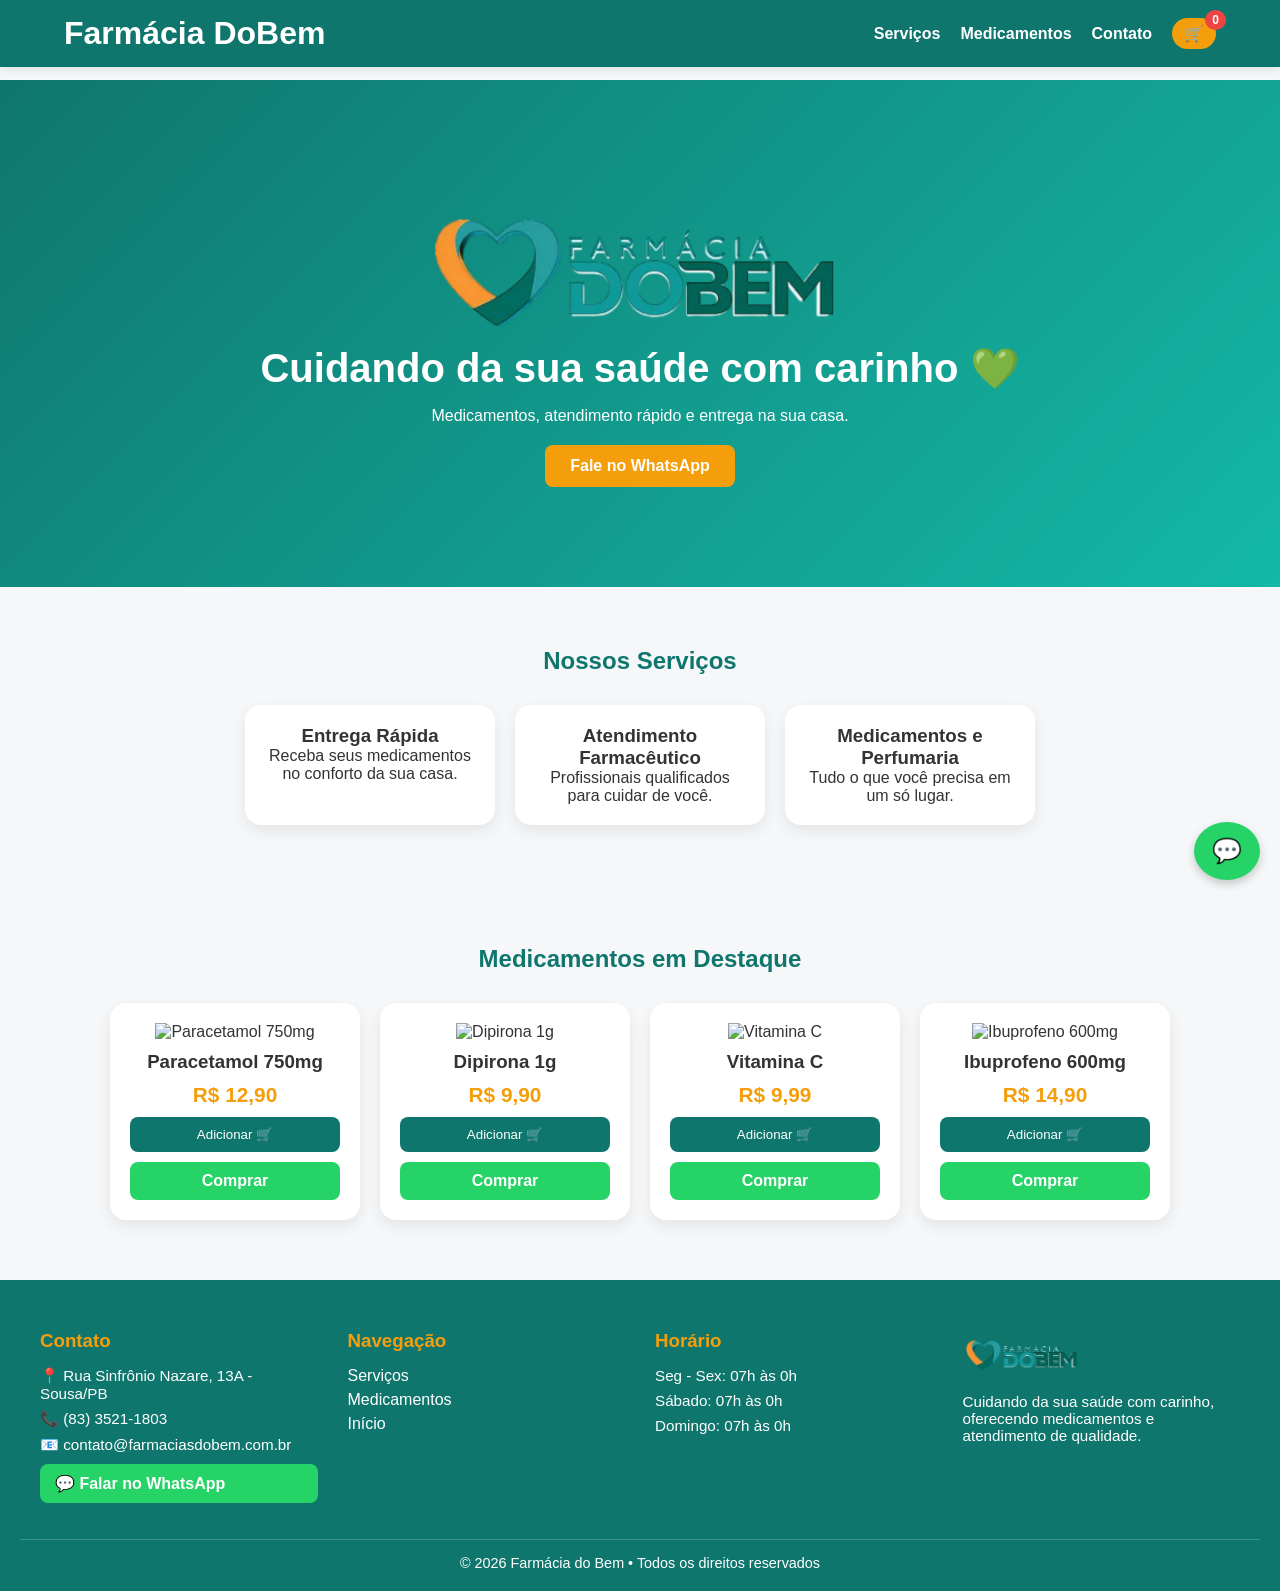
==== index.html @ 698d2556 "Fix HTML structure and update contact link" ====
<!DOCTYPE html>
<html lang="pt-br">

<head>
    <meta charset="UTF-8">
    <meta name="viewport" content="width=device-width, initial-scale=1.0">
    <title>Farmácia DoBem</title>

    <!-- CSS correto -->
    <link rel="stylesheet" href="style.css">
</head>

<body>

    <!-- HEADER -->
    <header>
        <div class="container">

            <h1>Farmácia DoBem</h1>
            <nav>
                <a href="#servicos">Serviços</a>
                <a href="#medicamentos">Medicamentos</a>
                <a href="#contato">Contato</a>

                <div class="cart" onclick="abrirCarrinho()">
                    🛒 <span id="cart-count">0</span>
                </div>
            </nav>
        </div>
    </header>

    <!-- HERO -->
    <section class="hero">
        <div class="hero-content">
            <img src="src/farmadobem.png" width="35%" height="auto" item-aling="center" alt="Farmácia do Bem">
            <h2>Cuidando da sua saúde com carinho 💚</h2>
            <p>Medicamentos, atendimento rápido e entrega na sua casa.</p>
            <a href="https://wa.me/558335211803" class="btn">Fale no WhatsApp</a>
        </div>
    </section>

    <!-- SERVIÇOS -->
    <section id="servicos" class="section">
        <h2>Nossos Serviços</h2>
        <div class="cards">
            <div class="card">
                <h3>Entrega Rápida</h3>
                <p>Receba seus medicamentos no conforto da sua casa.</p>
            </div>
            <div class="card">
                <h3>Atendimento Farmacêutico</h3>
                <p>Profissionais qualificados para cuidar de você.</p>
            </div>
            <div class="card">
                <h3>Medicamentos e Perfumaria</h3>
                <p>Tudo o que você precisa em um só lugar.</p>
            </div>
        </div>
    </section>

    <!-- MEDICAMENTOS -->
    <section id="medicamentos" class="section">
        <h2>Medicamentos em Destaque</h2>

        <div class="cards" id="lista-medicamentos">
            <!-- JS vai preencher aqui -->
        </div>
    </section>



    <!-- FOOTER -->
    <footer>
        <div class="footer-container">

            <!-- CONTATO -->
            <div class="footer-col">
                <h3>Contato</h3>
                <p>📍 Rua Sinfrônio Nazare, 13A - Sousa/PB</p>
                <p>📞 (83) 3521-1803</p>
                <p>📧 contato@farmaciasdobem.com.br</p>

                <a href="https://wa.me/+5583999247922" class="btn-footer">
                    💬 Falar no WhatsApp
                </a>
            </div>

            <!-- LINKS -->
            <div class="footer-col">
                <h3>Navegação</h3>
                <a href="#servicos">Serviços</a>
                <a href="#medicamentos">Medicamentos</a>
                <a href="#hero">Início</a>
            </div>

            <!-- HORÁRIO -->
            <div class="footer-col">
                <h3>Horário</h3>
                <p>Seg - Sex: 07h às 0h</p>
                <p>Sábado: 07h às 0h</p>
                <p>Domingo: 07h às 0h</p>
            </div>
            <!-- LOGO + DESCRIÇÃO -->
            <div class="footer-col">
                <img src="src/farmadobem.png" width="100px" height="auto" alt="Farmácia do Bem" class="footer-logo">
                <p> Cuidando da sua saúde com carinho, oferecendo medicamentos e atendimento de qualidade.</p>
            </div>
        </div>

        <div class="footer-bottom">
            <p>© 2026 Farmácia do Bem • Todos os direitos reservados</p>
        </div>
    </footer>

    <!-- BOTÃO FLUTUANTE DO WHATSAPP -->
    <a rel="https://wa.me/558335211803" class="whatsapp-float" target="_blank">
        💬
    </a>

    <!-- MODAL DO CARRINHO -->
    <div id="carrinho-modal" class="carrinho-modal">
        <div class="carrinho-conteudo">

            <h2>🛒 Seu Carrinho</h2>

            <div id="carrinho-itens"></div>

            <div class="resumo">
                <p>Subtotal <span id="carrinho-subtotal">R$ 0,00</span></p>
                <p>Entrega <span id="carrinho-frete">-</span></p>
                <p><strong>Total <span id="carrinho-total">R$ 0,00</span></strong></p>
            </div>

            <!-- ENDEREÇO -->
            <input type="text" id="endereco" placeholder="Digite seu endereço completo" class="input-campo" />

            <!-- FORMA DE PAGAMENTO -->
            <select id="pagamento" class="input-campo" onchange="verificarPagamento()">
                <option value="">Forma de pagamento</option>
                <option value="Dinheiro">Dinheiro</option>
                <option value="Pix">Pix</option>
                <option value="Cartão">Cartão</option>
            </select>
            <!-- TROCO (ESCONDIDO INICIALMENTE) -->
            <input type="number" id="troco" placeholder="Precisa de troco para quanto?" class="input-campo"
                style="display: none;" />



            <button onclick="enviarPedido()" class="btn-enviar">
                📦 Enviar Pedido
            </button>

            <button onclick="finalizarCompra()" class="btn-finalizar">
                Finalizar no WhatsApp
            </button>



            <button onclick="fecharCarrinho()" class="btn-fechar">
                Fechar
            </button>

        </div>
    </div>


    <!-- SCRIPTS NA ORDEM CORRETA -->
    <script src="medicamentos.js"></script>
    <script src="script.js"></script>


</body>

</html>
---- style.css ----
* {
  margin: 0;
  padding: 0;
  box-sizing: border-box;
  font-family: Arial, sans-serif;
}

body {
  background: #f5f7f8;
  color: #333;
  padding-top: 80px; /* compensar header fixo */
}

/* ================= HEADER ================= */
header {
  background: #0f766e;
  color: white;
  padding: 15px 0;

  position: fixed;
  top: 0;
  left: 0;
  width: 100%;
  z-index: 1000;

  box-shadow: 0 2px 10px rgba(0,0,0,0.1);
  transition: 0.3s;
}

header.scrolled {
  background: #0b5e58;
  padding: 10px 0;
}

.container {
  display: flex;
  justify-content: space-between;
  align-items: center;
  width: 90%;
  margin: auto;
}

nav {
  display: flex;
  align-items: center;
}

nav a {
  color: white;
  margin-left: 20px;
  text-decoration: none;
  font-weight: bold;
  transition: 0.3s;
}

nav a:hover {
  opacity: 0.8;
}

/* CARRINHO */
.cart {
  margin-left: 20px;
  background: #f59e0b;
  color: white;
  padding: 6px 12px;
  border-radius: 20px;
  font-weight: bold;
  cursor: pointer;
  transition: 0.3s;
}

.cart:hover {
  background: #d97706;
}

/* ================= HERO ================= */
.hero {
  background: linear-gradient(135deg, #0f766e, #14b8a6);
  color: white;
  text-align: center;
  padding: 100px 20px;
}

.hero h2 {
  font-size: 2.5rem;
  margin-bottom: 15px;
}

/* BOTÃO PRINCIPAL */
.btn {
  display: inline-block;
  margin-top: 20px;
  padding: 12px 25px;
  background: #f59e0b;
  color: white;
  border-radius: 8px;
  text-decoration: none;
  font-weight: bold;
  transition: 0.3s;
}

.btn:hover {
  background: #d97706;
}

/* ================= SEÇÕES ================= */
.section {
  padding: 60px 20px;
  text-align: center;
}

.section h2 {
  color: #0f766e;
  margin-bottom: 20px;
}

/* ================= CARDS ================= */
.cards {
  display: flex;
  gap: 20px;
  margin-top: 30px;
  justify-content: center;
  flex-wrap: wrap;
}

.card {
  background: white;
  padding: 20px;
  width: 250px;
  border-radius: 16px;
  box-shadow: 0 6px 15px rgba(0,0,0,0.08);
  transition: 0.3s;
  text-align: center;
}

.card:hover {
  transform: translateY(-5px);
}

/* IMAGEM */
.card img {
  width: 100%;
  height: 150px;
  object-fit: contain;
  margin-bottom: 10px;
}

/* PREÇO */
.preco {
  color: #f59e0b;
  font-size: 1.3rem;
  font-weight: bold;
  margin: 10px 0;
}

/* BOTÃO CARRINHO */
.btn-carrinho {
  display: block;
  width: 100%;
  margin-bottom: 10px;
  padding: 10px;
  background: #0f766e;
  color: white;
  border: none;
  border-radius: 8px;
  cursor: pointer;
  transition: 0.3s;
}

.btn-carrinho:hover {
  background: #0b5e58;
}

/* BOTÃO WHATSAPP */
.btn-whatsapp {
  display: inline-block;
  width: 100%;
  padding: 10px;
  background: #25d366;
  color: white;
  border-radius: 8px;
  text-decoration: none;
  font-weight: bold;
  transition: 0.3s;
}

.btn-whatsapp:hover {
  background: #1ebe5d;
}

/* ================= FOOTER ================= */
footer {
  background: #0f766e;
  color: white;
  padding: 50px 20px 20px;
}

.footer-container {
  display: flex;
  justify-content: space-between;
  flex-wrap: wrap;
  gap: 30px;
  max-width: 1200px;
  margin: auto;
}

.footer-col {
  flex: 1;
  min-width: 220px;
}

.footer-logo {
  width: 120px;
  margin-bottom: 15px;
}

.footer-col h3 {
  margin-bottom: 15px;
  color: #f59e0b;
}

.footer-col p {
  margin-bottom: 8px;
  font-size: 0.95rem;
}

.footer-col a {
  display: block;
  color: white;
  text-decoration: none;
  margin-bottom: 6px;
  transition: 0.3s;
}

.footer-col a:hover {
  color: #f59e0b;
}

/* BOTÃO FOOTER */
.btn-footer {
  display: inline-block;
  margin-top: 10px;
  padding: 10px 15px;
  background: #25d366;
  color: white;
  border-radius: 8px;
  text-decoration: none;
  font-weight: bold;
}

.btn-footer:hover {
  background: #1ebe5d;
}

/* LINHA FINAL */
.footer-bottom {
  border-top: 1px solid rgba(255,255,255,0.2);
  margin-top: 30px;
  padding-top: 15px;
  text-align: center;
  font-size: 0.9rem;
}

/* ================= WHATSAPP FLUTUANTE ================= */
.whatsapp-float {
  position: fixed;
  bottom: 20px;
  right: 20px;
  background: #25d366;
  color: white;
  font-size: 24px;
  padding: 15px 18px;
  border-radius: 50%;
  text-decoration: none;
  box-shadow: 0 4px 10px rgba(0,0,0,0.2);
  z-index: 1000;
  transition: 0.3s;
}

.whatsapp-float:hover {
  background: #1ebe5d;
  transform: scale(1.1);
}

/* ================= RESPONSIVO ================= */
@media (max-width: 768px) {
  .container {
    flex-direction: column;
    gap: 10px;
  }

  nav {
    flex-wrap: wrap;
    justify-content: center;
  }

  nav a {
    margin: 5px 10px;
  }

  .hero h2 {
    font-size: 1.8rem;
  }

  .footer-container {
    flex-direction: column;
    text-align: center;
  }
}


/* ================= MODAL CARRINHO ================= */
.carrinho-modal {
  display: none;
  position: fixed;
  top: 0;
  left: 0;
  width: 100%;
  height: 100%;
  background: rgba(0,0,0,0.5);

  justify-content: center;
  align-items: center;
  z-index: 2000;
}

.carrinho-conteudo {
  background: white;
  padding: 20px;
  border-radius: 12px;
  width: 95%;
  max-width: 420px;
}

.carrinho-item {
  display: flex;
  justify-content: space-between;
  margin-bottom: 10px;
  align-items: center;
}

.carrinho-item small {
  color: #666;
  font-size: 0.8rem;
}

/* QUANTIDADE */
.quantidade {
  display: flex;
  align-items: center;
  gap: 8px;
}

.quantidade button {
  padding: 4px 8px;
  border: none;
  background: #0f766e;
  color: white;
  border-radius: 5px;
  cursor: pointer;
}

.quantidade span {
  font-weight: bold;
}

/* INPUTS */
.input-campo {
  width: 100%;
  padding: 10px;
  margin-top: 10px;
  border-radius: 8px;
  border: 1px solid #ccc;
}

/* TOTAL */
.total {
  font-weight: bold;
  margin: 15px 0;
}

/* BOTÕES MODAL */
.btn-finalizar {
  width: 100%;
  padding: 10px;
  background: #25d366;
  color: white;
  border: none;
  border-radius: 8px;
  margin-top: 10px;
  cursor: pointer;
}

.btn-fechar {
  width: 100%;
  padding: 10px;
  background: #ccc;
  border: none;
  border-radius: 8px;
  margin-top: 10px;
  cursor: pointer;
}

/* ================= BADGE DO CARRINHO ================= */
.cart {
  position: relative;
}

#cart-count {
  position: absolute;
  top: -8px;
  right: -10px;
  background: #ef4444;
  color: white;
  font-size: 12px;
  padding: 3px 7px;
  border-radius: 50%;
}

/* ================= HEADER MAIS PREMIUM ================= */
header {
  backdrop-filter: blur(10px);
}

/* ================= CARD MAIS PREMIUM ================= */
.card {
  position: relative;
  overflow: hidden;
}

.card::after {
  content: "";
  position: absolute;
  top: 0;
  left: -100%;
  width: 100%;
  height: 100%;
  background: linear-gradient(120deg, transparent, rgba(255,255,255,0.3), transparent);
  transition: 0.5s;
}

.card:hover::after {
  left: 100%;
}

/* ================= BOTÃO ANIMADO ================= */
.btn-carrinho:active {
  transform: scale(0.95);
}

/* ================= MODAL ANIMADO ================= */
.carrinho-modal {
  animation: fadeIn 0.3s ease;
}

.carrinho-conteudo {
  animation: slideUp 0.3s ease;
}

@keyframes fadeIn {
  from { opacity: 0; }
  to { opacity: 1; }
}

@keyframes slideUp {
  from { transform: translateY(40px); }
  to { transform: translateY(0); }
}

/* ================= RESUMO BONITO ================= */
.resumo {
  background: #f9fafb;
  padding: 15px;
  border-radius: 12px;
  margin-top: 15px;
}

.resumo p {
  display: flex;
  justify-content: space-between;
  margin: 5px 0;
}

.resumo strong {
  font-size: 1.1rem;
}

/* ================= INPUTS MAIS PREMIUM ================= */
.input-campo {
  background: #f9fafb;
}

/* ================= BOTÃO FLUTUANTE COM PULSE ================= */
.whatsapp-float {
  animation: pulse 2s infinite;
}

@keyframes pulse {
  0% { box-shadow: 0 0 0 0 rgba(37,211,102,0.6); }
  70% { box-shadow: 0 0 0 15px rgba(37,211,102,0); }
  100% { box-shadow: 0 0 0 0 rgba(37,211,102,0); }
}

/* administração de pedidos */
#lista-pedidos {
  display: flex;
  flex-direction: column;
  gap: 15px;
  max-width: 600px;
  margin: auto;
}

.kanban {
  display: flex;
  gap: 20px;
  margin-top: 30px;
  flex-wrap: wrap;
}

.coluna {
  flex: 1;
  min-width: 300px;
  background: #f9fafb;
  padding: 15px;
  border-radius: 12px;
}

.coluna h3 {
  margin-bottom: 10px;
  color: #0f766e;
}

.coluna .card {
  margin-bottom: 10px;
}

.coluna button {
  margin-top: 10px;
  width: 100%;
  padding: 8px;
  border: none;
  background: #0f766e;
  color: white;
  border-radius: 8px;
  cursor: pointer;
}

.coluna:nth-child(1) {
  border-top: 5px solid #f59e0b; /* recebidos */
}

.coluna:nth-child(2) {
  border-top: 5px solid #3b82f6; /* preparação */
}

.coluna:nth-child(3) {
  border-top: 5px solid #22c55e; /* enviados */
}


.coluna button:last-child {
  background: #ef4444;
}


.btn-enviar {
  width: 100%;
  padding: 12px;
  background: #3b82f6;
  color: white;
  border: none;
  border-radius: 10px;
  margin-top: 10px;
  cursor: pointer;
  font-weight: bold;
  transition: 0.3s;
}

.btn-enviar:hover {
  background: #2563eb;
}
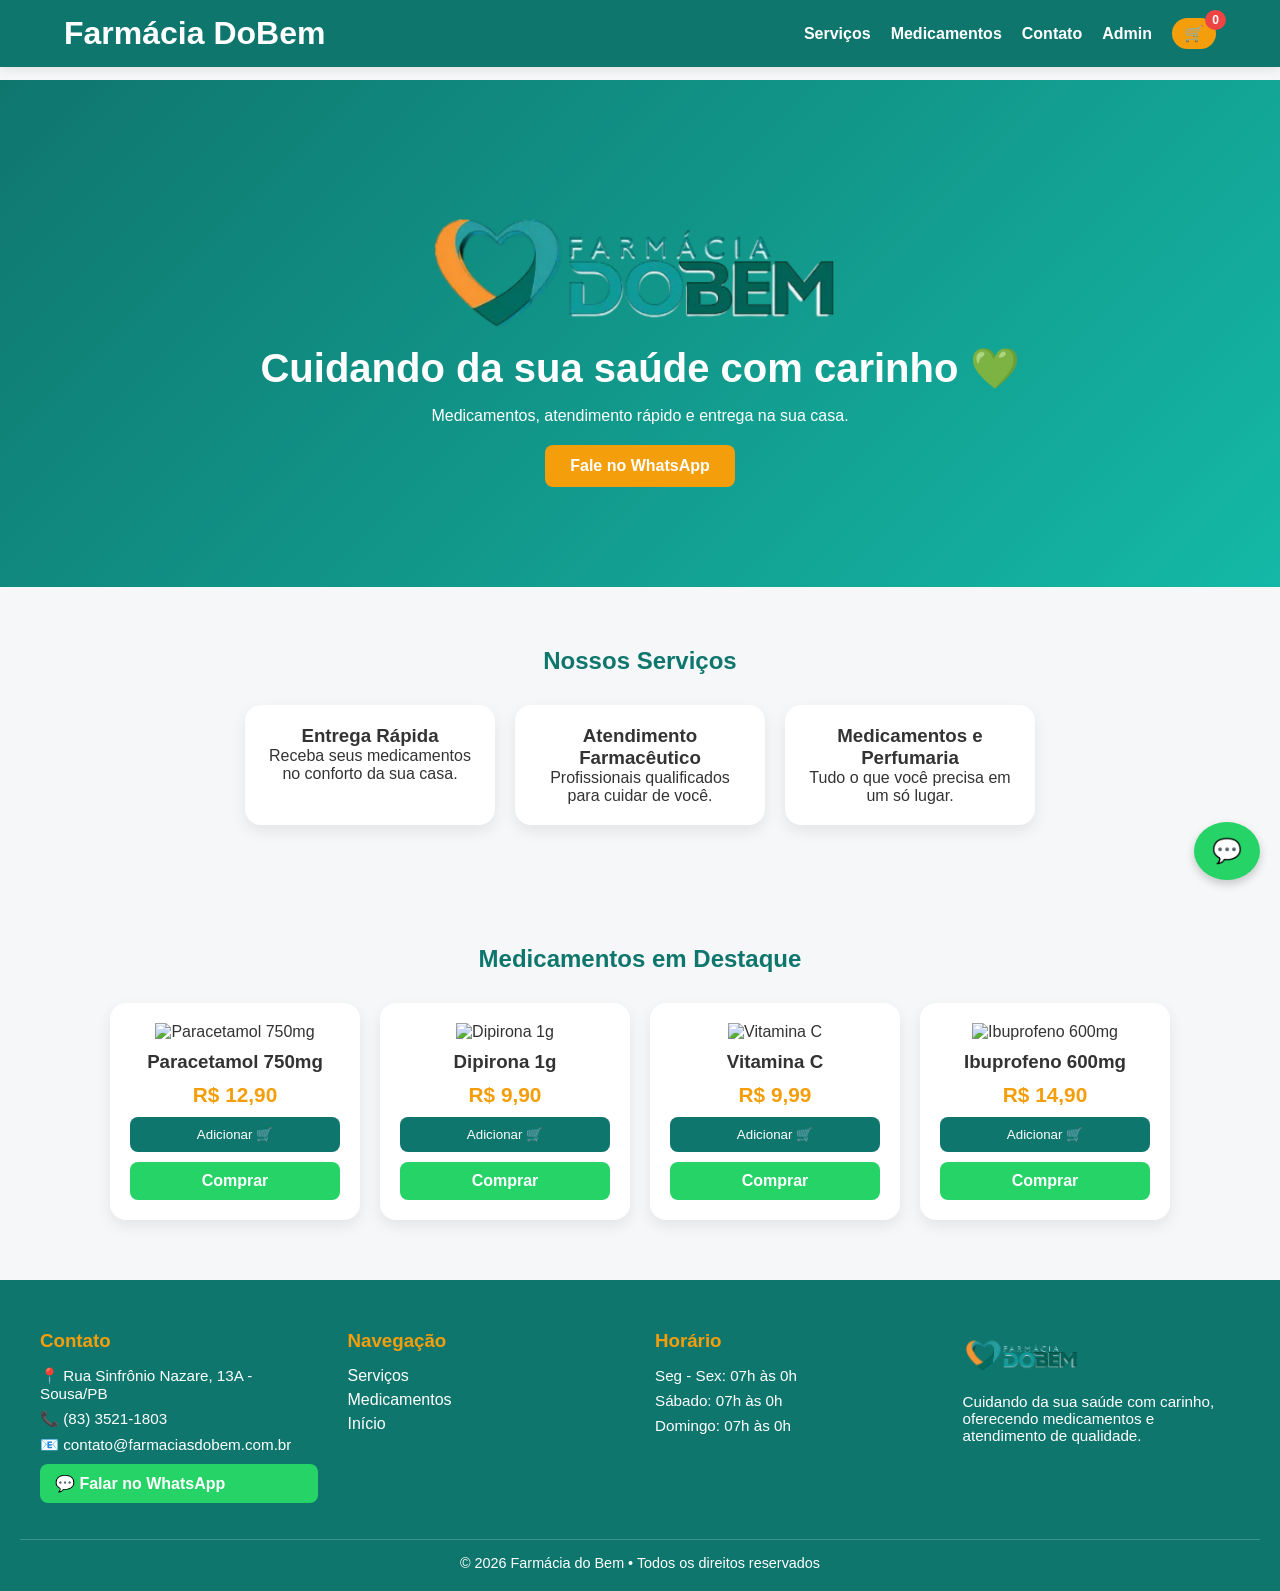
==== commit b8fa4da1: "Add admin link to navigation in index.html" ====
--- a/index.html
+++ b/index.html
@@ -7,7 +7,7 @@
     <title>Farmácia DoBem</title>
 
     <!-- CSS correto -->
-    <link rel="stylesheet" href="style.css">
+    <link rel="stylesheet" href="/style.css">
 </head>
 
 <body>
@@ -21,6 +21,7 @@
                 <a href="#servicos">Serviços</a>
                 <a href="#medicamentos">Medicamentos</a>
                 <a href="#contato">Contato</a>
+                <a href="login.html" class="admin-link">Admin</a>
 
                 <div class="cart" onclick="abrirCarrinho()">
                     🛒 <span id="cart-count">0</span>
@@ -32,7 +33,7 @@
     <!-- HERO -->
     <section class="hero">
         <div class="hero-content">
-            <img src="src/farmadobem.png" width="35%" height="auto" item-aling="center" alt="Farmácia do Bem">
+            <img src="/src/farmadobem.png" width="35%" height="auto" item-aling="center" alt="Farmácia do Bem">
             <h2>Cuidando da sua saúde com carinho 💚</h2>
             <p>Medicamentos, atendimento rápido e entrega na sua casa.</p>
             <a href="https://wa.me/558335211803" class="btn">Fale no WhatsApp</a>
@@ -80,7 +81,7 @@
                 <p>📞 (83) 3521-1803</p>
                 <p>📧 contato@farmaciasdobem.com.br</p>
 
-                <a href="https://wa.me/+5583999247922" class="btn-footer">
+                <a href="https://wa.me/558335211803" class="btn-footer">
                     💬 Falar no WhatsApp
                 </a>
             </div>
@@ -102,7 +103,7 @@
             </div>
             <!-- LOGO + DESCRIÇÃO -->
             <div class="footer-col">
-                <img src="src/farmadobem.png" width="100px" height="auto" alt="Farmácia do Bem" class="footer-logo">
+                <img src="/src/farmadobem.png" width="100px" height="auto" alt="Farmácia do Bem" class="footer-logo">
                 <p> Cuidando da sua saúde com carinho, oferecendo medicamentos e atendimento de qualidade.</p>
             </div>
         </div>
@@ -166,8 +167,8 @@
 
 
     <!-- SCRIPTS NA ORDEM CORRETA -->
-    <script src="medicamentos.js"></script>
-    <script src="script.js"></script>
+    <script src="/medicamentos.js"></script>
+    <script src="/script.js"></script>
 
 
 </body>
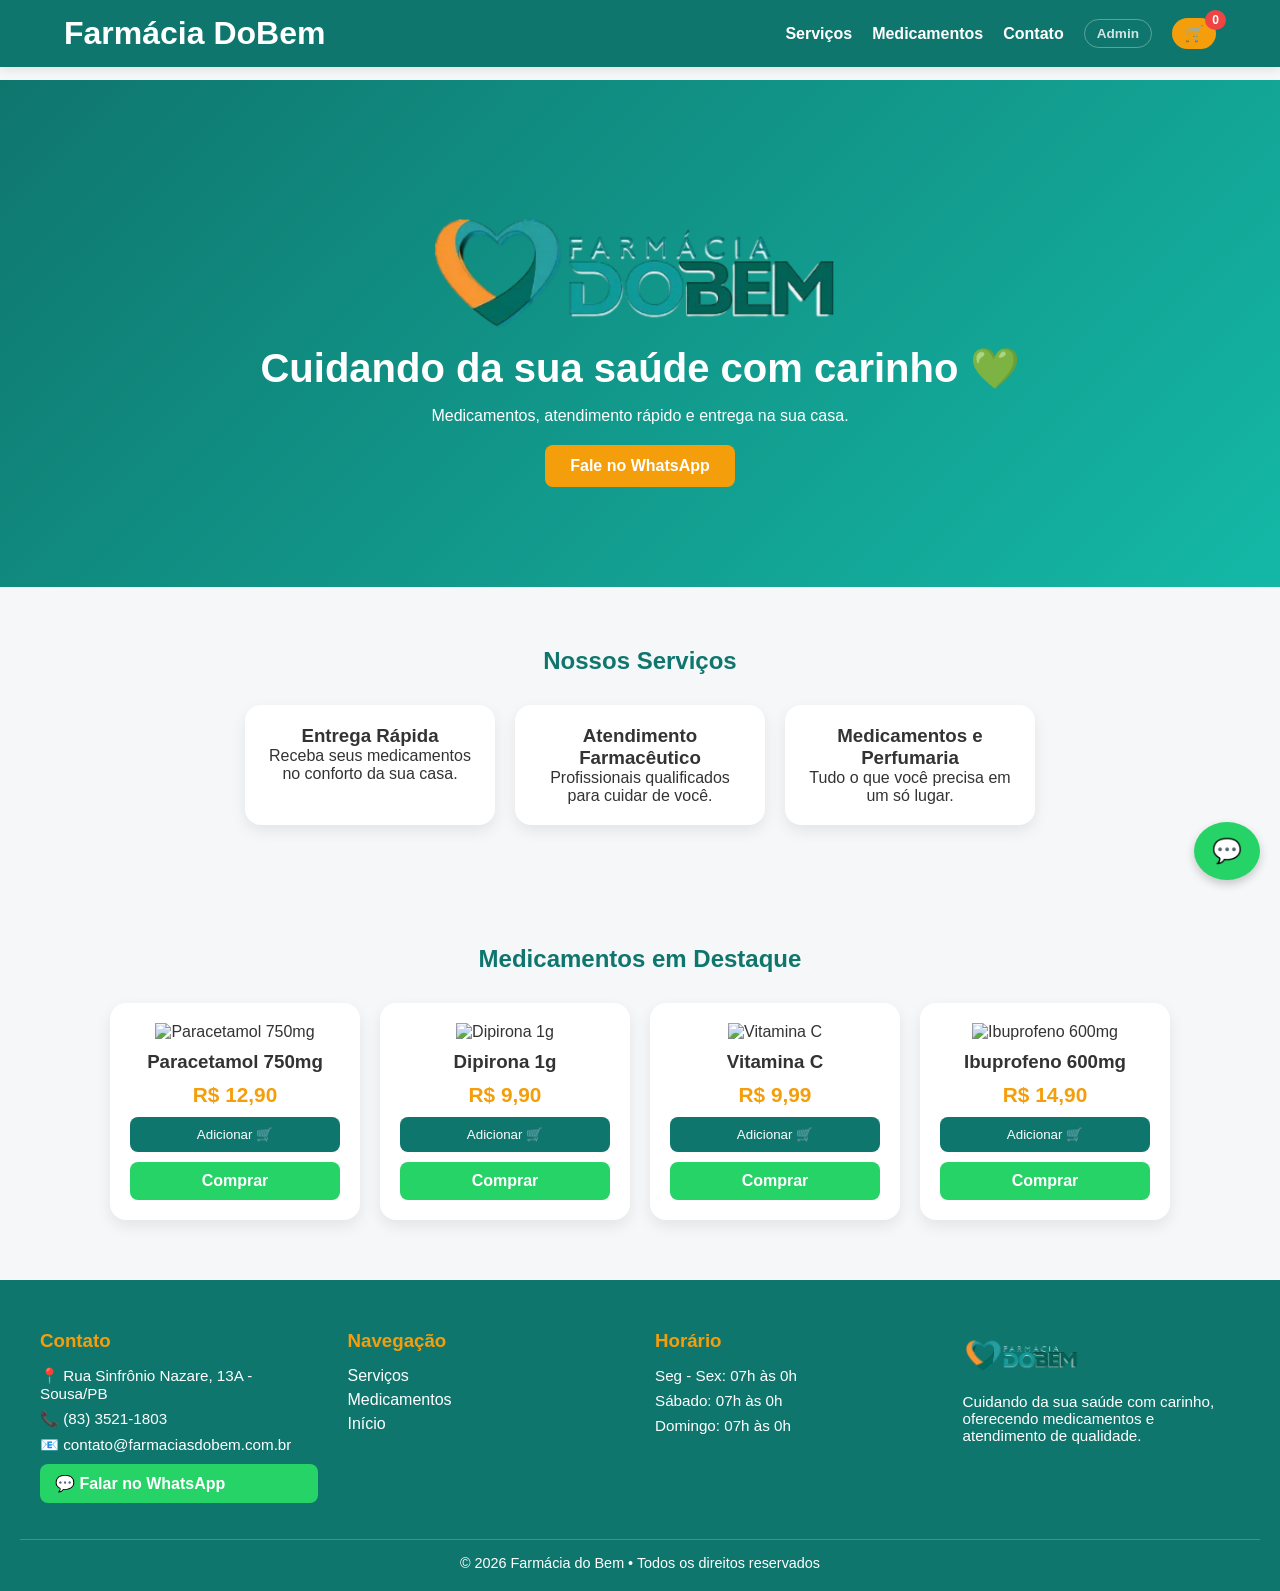
==== commit 5540fffa: "Fix HTML formatting and structure" ====
--- a/index.html
+++ b/index.html
@@ -7,7 +7,7 @@
     <title>Farmácia DoBem</title>
 
     <!-- CSS correto -->
-    <link rel="stylesheet" href="/style.css">
+    <link rel="stylesheet" href="style.css">
 </head>
 
 <body>
@@ -33,7 +33,7 @@
     <!-- HERO -->
     <section class="hero">
         <div class="hero-content">
-            <img src="/src/farmadobem.png" width="35%" height="auto" item-aling="center" alt="Farmácia do Bem">
+            <img src="src/farmadobem.png" width="35%" height="auto" item-aling="center" alt="Farmácia do Bem">
             <h2>Cuidando da sua saúde com carinho 💚</h2>
             <p>Medicamentos, atendimento rápido e entrega na sua casa.</p>
             <a href="https://wa.me/558335211803" class="btn">Fale no WhatsApp</a>
@@ -103,7 +103,7 @@
             </div>
             <!-- LOGO + DESCRIÇÃO -->
             <div class="footer-col">
-                <img src="/src/farmadobem.png" width="100px" height="auto" alt="Farmácia do Bem" class="footer-logo">
+                <img src="src/farmadobem.png" width="100px" height="auto" alt="Farmácia do Bem" class="footer-logo">
                 <p> Cuidando da sua saúde com carinho, oferecendo medicamentos e atendimento de qualidade.</p>
             </div>
         </div>
@@ -167,8 +167,8 @@
 
 
     <!-- SCRIPTS NA ORDEM CORRETA -->
-    <script src="/medicamentos.js"></script>
-    <script src="/script.js"></script>
+    <script src="medicamentos.js"></script>
+    <script src="script.js"></script>
 
 
 </body>
--- a/style.css
+++ b/style.css
@@ -579,3 +579,99 @@
 .btn-enviar:hover {
   background: #2563eb;
 }
+
+input {
+  margin-bottom: 10px;
+}
+/* BOTÃO SAIR */
+.btn-logout {
+  position: absolute;
+  top: 20px;
+  right: 20px;
+
+  background: #ef4444;
+  color: white;
+  border: none;
+  padding: 10px 18px;
+  border-radius: 30px;
+
+  font-weight: bold;
+  cursor: pointer;
+
+  display: flex;
+  align-items: center;
+  gap: 6px;
+
+  box-shadow: 0 4px 10px rgba(0,0,0,0.15);
+  transition: 0.3s;
+}
+
+/* HOVER */
+.btn-logout:hover {
+  background: #dc2626;
+  transform: translateY(-2px);
+}
+
+/* CLICK */
+.btn-logout:active {
+  transform: scale(0.95);
+}
+
+/* MOBILE AJUSTE */
+@media (max-width: 768px) {
+  .btn-logout {
+    top: 10px;
+    right: 10px;
+    padding: 8px 14px;
+    font-size: 0.9rem;
+  }
+}
+
+
+/* ================= ANIMAÇÕES DE TELA ================= */
+
+.fade-out {
+  animation: fadeOut 0.4s forwards;
+}
+
+.fade-in {
+  animation: fadeIn 0.5s ease;
+}
+
+@keyframes fadeOut {
+  from {
+    opacity: 1;
+    transform: scale(1);
+  }
+  to {
+    opacity: 0;
+    transform: scale(0.98);
+  }
+}
+
+@keyframes fadeIn {
+  from {
+    opacity: 0;
+    transform: translateY(20px);
+  }
+  to {
+    opacity: 1;
+    transform: translateY(0);
+  }
+}
+/* BOTÃO ADMIN */
+.admin-link {
+  margin-left: 20px;
+  padding: 6px 12px;
+  background: transparent;
+  border: 1px solid rgba(255,255,255,0.4);
+  border-radius: 20px;
+  font-size: 0.85rem;
+  opacity: 0.8;
+  transition: 0.3s;
+}
+
+.admin-link:hover {
+  background: rgba(255,255,255,0.2);
+  opacity: 1;
+}
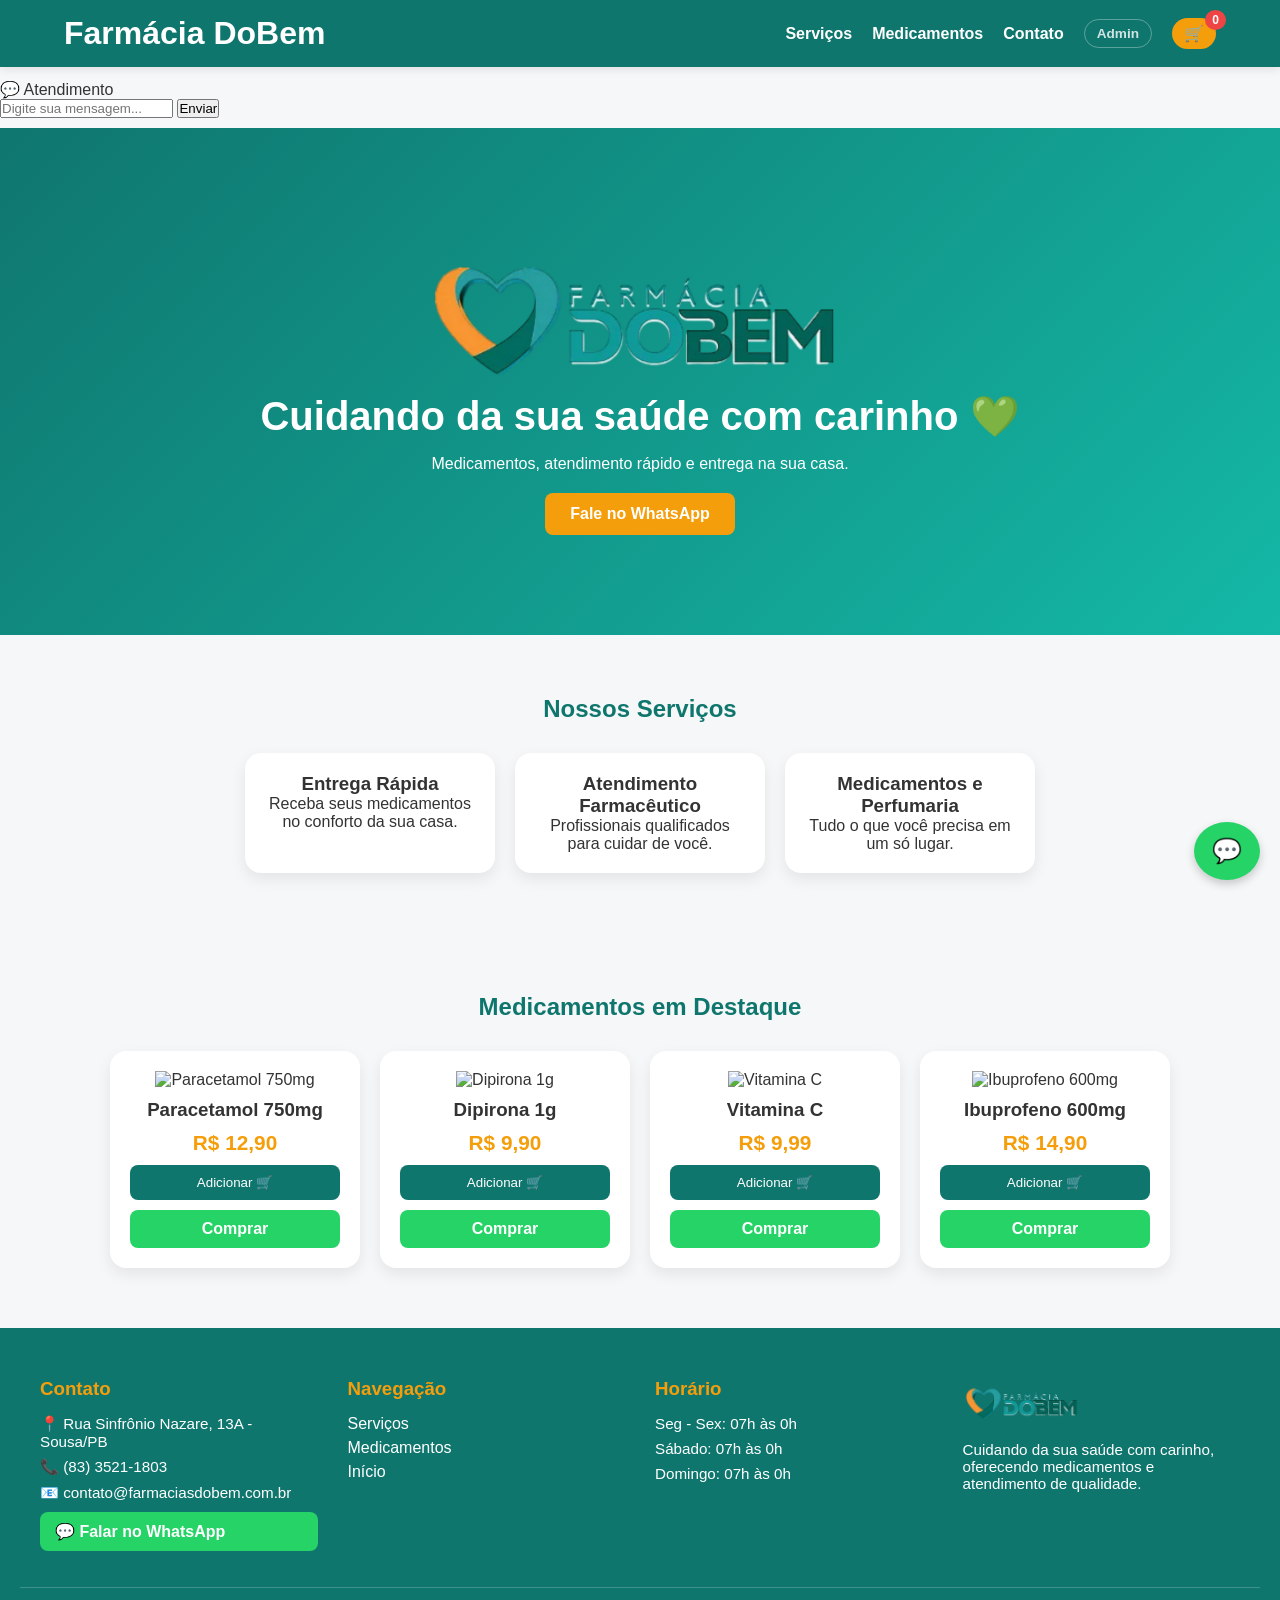
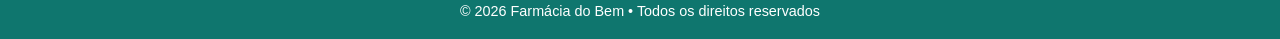
==== commit 701ad24c: "Add floating chat feature to index.html" ====
--- a/index.html
+++ b/index.html
@@ -7,10 +7,31 @@
     <title>Farmácia DoBem</title>
 
     <!-- CSS correto -->
-    <link rel="stylesheet" href="style.css">
+    <link rel="stylesheet" href="/style.css">
 </head>
 
 <body>
+<!-- CHAT FLUTUANTE -->
+<div class="chat-container" id="chat-container">
+
+  <div class="chat-header" onclick="toggleChat()">
+    💬 Atendimento
+  </div>
+
+  <div class="chat-body" id="chat-body">
+    <div id="chat-mensagens"></div>
+
+    <input 
+      type="text" 
+      id="chat-input" 
+      placeholder="Digite sua mensagem..."
+      onkeypress="if(event.key==='Enter') enviarMensagem()"
+    >
+
+    <button onclick="enviarMensagem()">Enviar</button>
+  </div>
+
+</div>
 
     <!-- HEADER -->
     <header>
@@ -33,7 +54,7 @@
     <!-- HERO -->
     <section class="hero">
         <div class="hero-content">
-            <img src="src/farmadobem.png" width="35%" height="auto" item-aling="center" alt="Farmácia do Bem">
+            <img src="/src/farmadobem.png" width="35%" height="auto" item-aling="center" alt="Farmácia do Bem">
             <h2>Cuidando da sua saúde com carinho 💚</h2>
             <p>Medicamentos, atendimento rápido e entrega na sua casa.</p>
             <a href="https://wa.me/558335211803" class="btn">Fale no WhatsApp</a>
@@ -103,7 +124,7 @@
             </div>
             <!-- LOGO + DESCRIÇÃO -->
             <div class="footer-col">
-                <img src="src/farmadobem.png" width="100px" height="auto" alt="Farmácia do Bem" class="footer-logo">
+                <img src="/src/farmadobem.png" width="100px" height="auto" alt="Farmácia do Bem" class="footer-logo">
                 <p> Cuidando da sua saúde com carinho, oferecendo medicamentos e atendimento de qualidade.</p>
             </div>
         </div>
@@ -167,8 +188,8 @@
 
 
     <!-- SCRIPTS NA ORDEM CORRETA -->
-    <script src="medicamentos.js"></script>
-    <script src="script.js"></script>
+    <script src="/medicamentos.js"></script>
+    <script src="/script.js"></script>
 
 
 </body>
--- a/style.css
+++ b/style.css
@@ -675,3 +675,10 @@
   background: rgba(255,255,255,0.2);
   opacity: 1;
 }
+
+/* SEÇÃO DE ROTAS */
+#rotas {
+  display: flex;
+  flex-direction: column;
+  gap: 10px;
+}
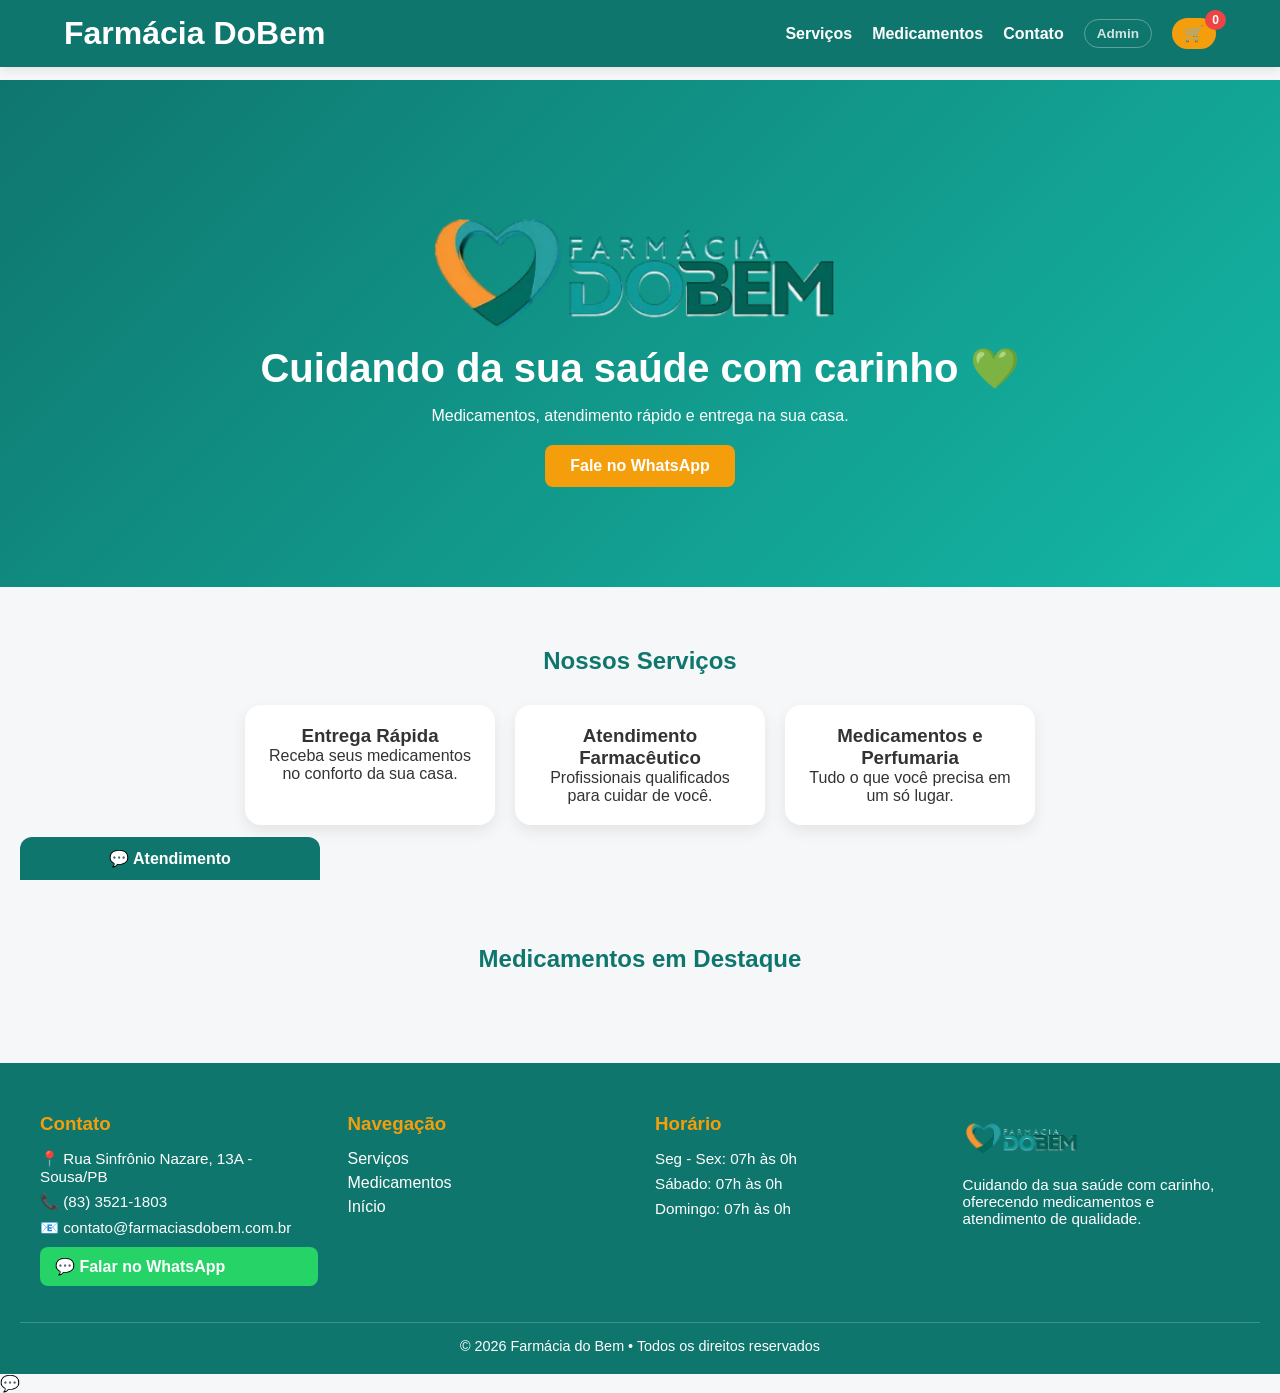
==== commit 90bb7782: "Fix HTML structure and update links" ====
--- a/index.html
+++ b/index.html
@@ -7,7 +7,7 @@
     <title>Farmácia DoBem</title>
 
     <!-- CSS correto -->
-    <link rel="stylesheet" href="/style.css">
+    <link rel="stylesheet" href="style.css">
 </head>
 
 <body>
@@ -54,7 +54,7 @@
     <!-- HERO -->
     <section class="hero">
         <div class="hero-content">
-            <img src="/src/farmadobem.png" width="35%" height="auto" item-aling="center" alt="Farmácia do Bem">
+            <img src="src/farmadobem.png" width="35%" height="auto" item-aling="center" alt="Farmácia do Bem">
             <h2>Cuidando da sua saúde com carinho 💚</h2>
             <p>Medicamentos, atendimento rápido e entrega na sua casa.</p>
             <a href="https://wa.me/558335211803" class="btn">Fale no WhatsApp</a>
@@ -102,7 +102,7 @@
                 <p>📞 (83) 3521-1803</p>
                 <p>📧 contato@farmaciasdobem.com.br</p>
 
-                <a href="https://wa.me/558335211803" class="btn-footer">
+                <a href="https://wa.me/+5583999247922" class="btn-footer">
                     💬 Falar no WhatsApp
                 </a>
             </div>
@@ -124,7 +124,7 @@
             </div>
             <!-- LOGO + DESCRIÇÃO -->
             <div class="footer-col">
-                <img src="/src/farmadobem.png" width="100px" height="auto" alt="Farmácia do Bem" class="footer-logo">
+                <img src="src/farmadobem.png" width="100px" height="auto" alt="Farmácia do Bem" class="footer-logo">
                 <p> Cuidando da sua saúde com carinho, oferecendo medicamentos e atendimento de qualidade.</p>
             </div>
         </div>
@@ -135,7 +135,7 @@
     </footer>
 
     <!-- BOTÃO FLUTUANTE DO WHATSAPP -->
-    <a rel="https://wa.me/558335211803" class="whatsapp-float" target="_blank">
+    <a rel="https://wa.me/558335211803+5583999247922 class="whatsapp-float" target="_blank">
         💬
     </a>
 
@@ -188,8 +188,8 @@
 
 
     <!-- SCRIPTS NA ORDEM CORRETA -->
-    <script src="/medicamentos.js"></script>
-    <script src="/script.js"></script>
+    <script src="medicamentos.js"></script>
+    <script src="script.js"></script>
 
 
 </body>
--- a/style.css
+++ b/style.css
@@ -682,3 +682,105 @@
   flex-direction: column;
   gap: 10px;
 }
+
+/* ================= CHAT ================= */
+.chat-container {
+  position: fixed;
+  bottom: 20px;
+  left: 20px;
+  width: 300px;
+  font-family: Arial;
+  z-index: 2000;
+}
+
+.chat-header {
+  background: #0f766e;
+  color: white;
+  padding: 12px;
+  border-radius: 12px 12px 0 0;
+  cursor: pointer;
+  font-weight: bold;
+  text-align: center;
+}
+
+.chat-body {
+  display: none;
+  background: white;
+  border: 1px solid #ddd;
+  border-top: none;
+  padding: 10px;
+  height: 300px;
+  flex-direction: column;
+}
+
+#chat-mensagens {
+  flex: 1;
+  overflow-y: auto;
+  margin-bottom: 10px;
+}
+
+.msg {
+  padding: 8px;
+  margin-bottom: 6px;
+  border-radius: 8px;
+  font-size: 0.9rem;
+}
+
+.cliente {
+  background: #d1fae5;
+  text-align: right;
+}
+
+.loja {
+  background: #e5e7eb;
+  text-align: left;
+}
+
+#chat-input {
+  width: 100%;
+  padding: 8px;
+  margin-bottom: 5px;
+  border-radius: 8px;
+  border: 1px solid #ccc;
+}
+
+.chat-body button {
+  width: 100%;
+  padding: 8px;
+  background: #0f766e;
+  color: white;
+  border: none;
+  border-radius: 8px;
+  cursor: pointer;
+}
+
+#chat-admin-mensagens {
+  height: 200px;
+  overflow-y: auto;
+  margin-bottom: 10px;
+  background: #f9fafb;
+  padding: 10px;
+  border-radius: 8px;
+}
+
+#admin-input {
+  width: 100%;
+  padding: 8px;
+  margin-bottom: 5px;
+}
+
+.btn-encerrar-chat {
+  width: 100%;
+  padding: 10px;
+  margin-top: 5px;
+  background: #ef4444;
+  color: white;
+  border: none;
+  border-radius: 8px;
+  cursor: pointer;
+  transition: 0.3s;
+}
+
+.btn-encerrar-chat:hover {
+  background: #dc2626;
+}
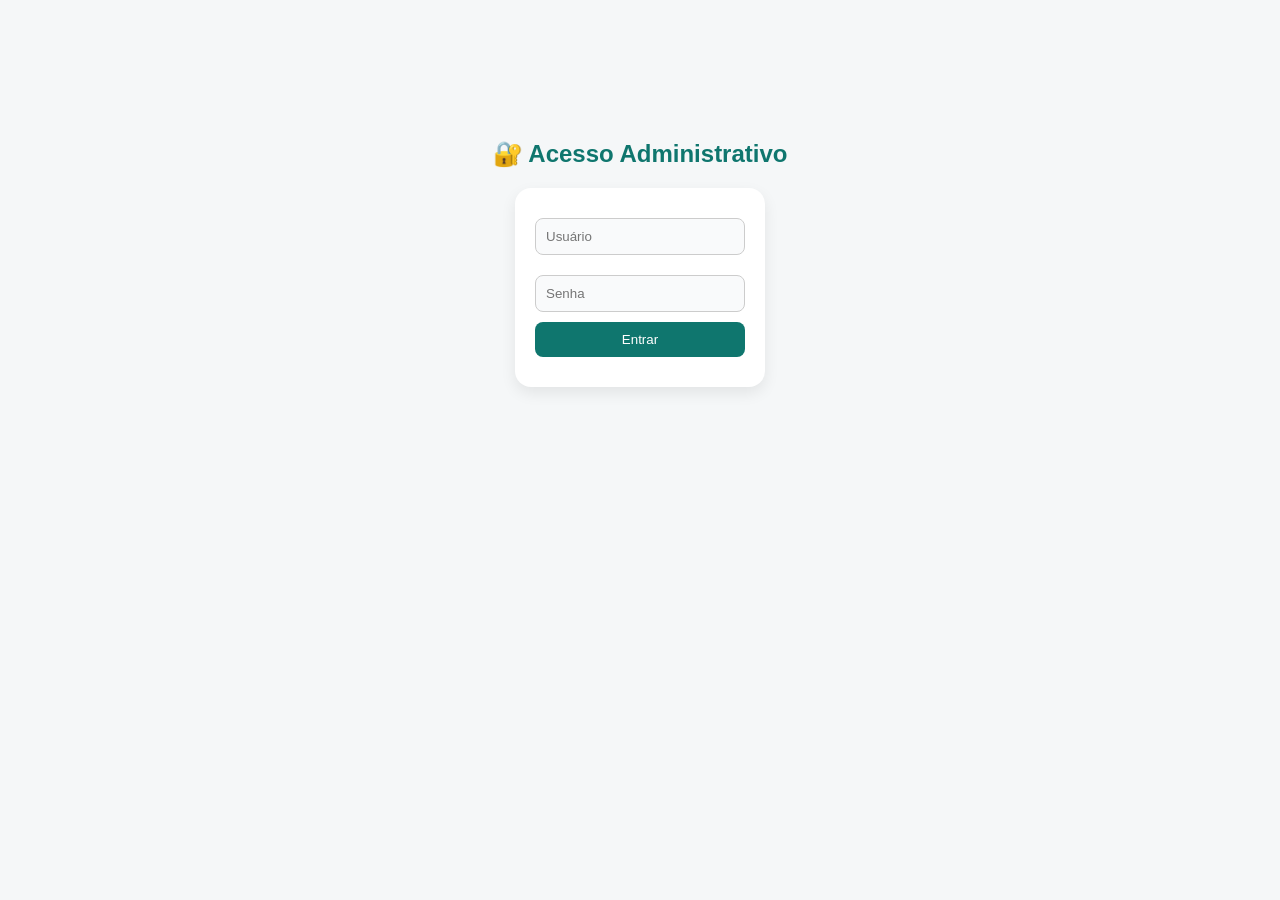
==== commit 560d2cab: "Fix HTML structure and add admin script" ====
--- a/index.html
+++ b/index.html
@@ -190,6 +190,7 @@
     <!-- SCRIPTS NA ORDEM CORRETA -->
     <script src="medicamentos.js"></script>
     <script src="script.js"></script>
+    <script src="admin.js"></script>
 
 
 </body>
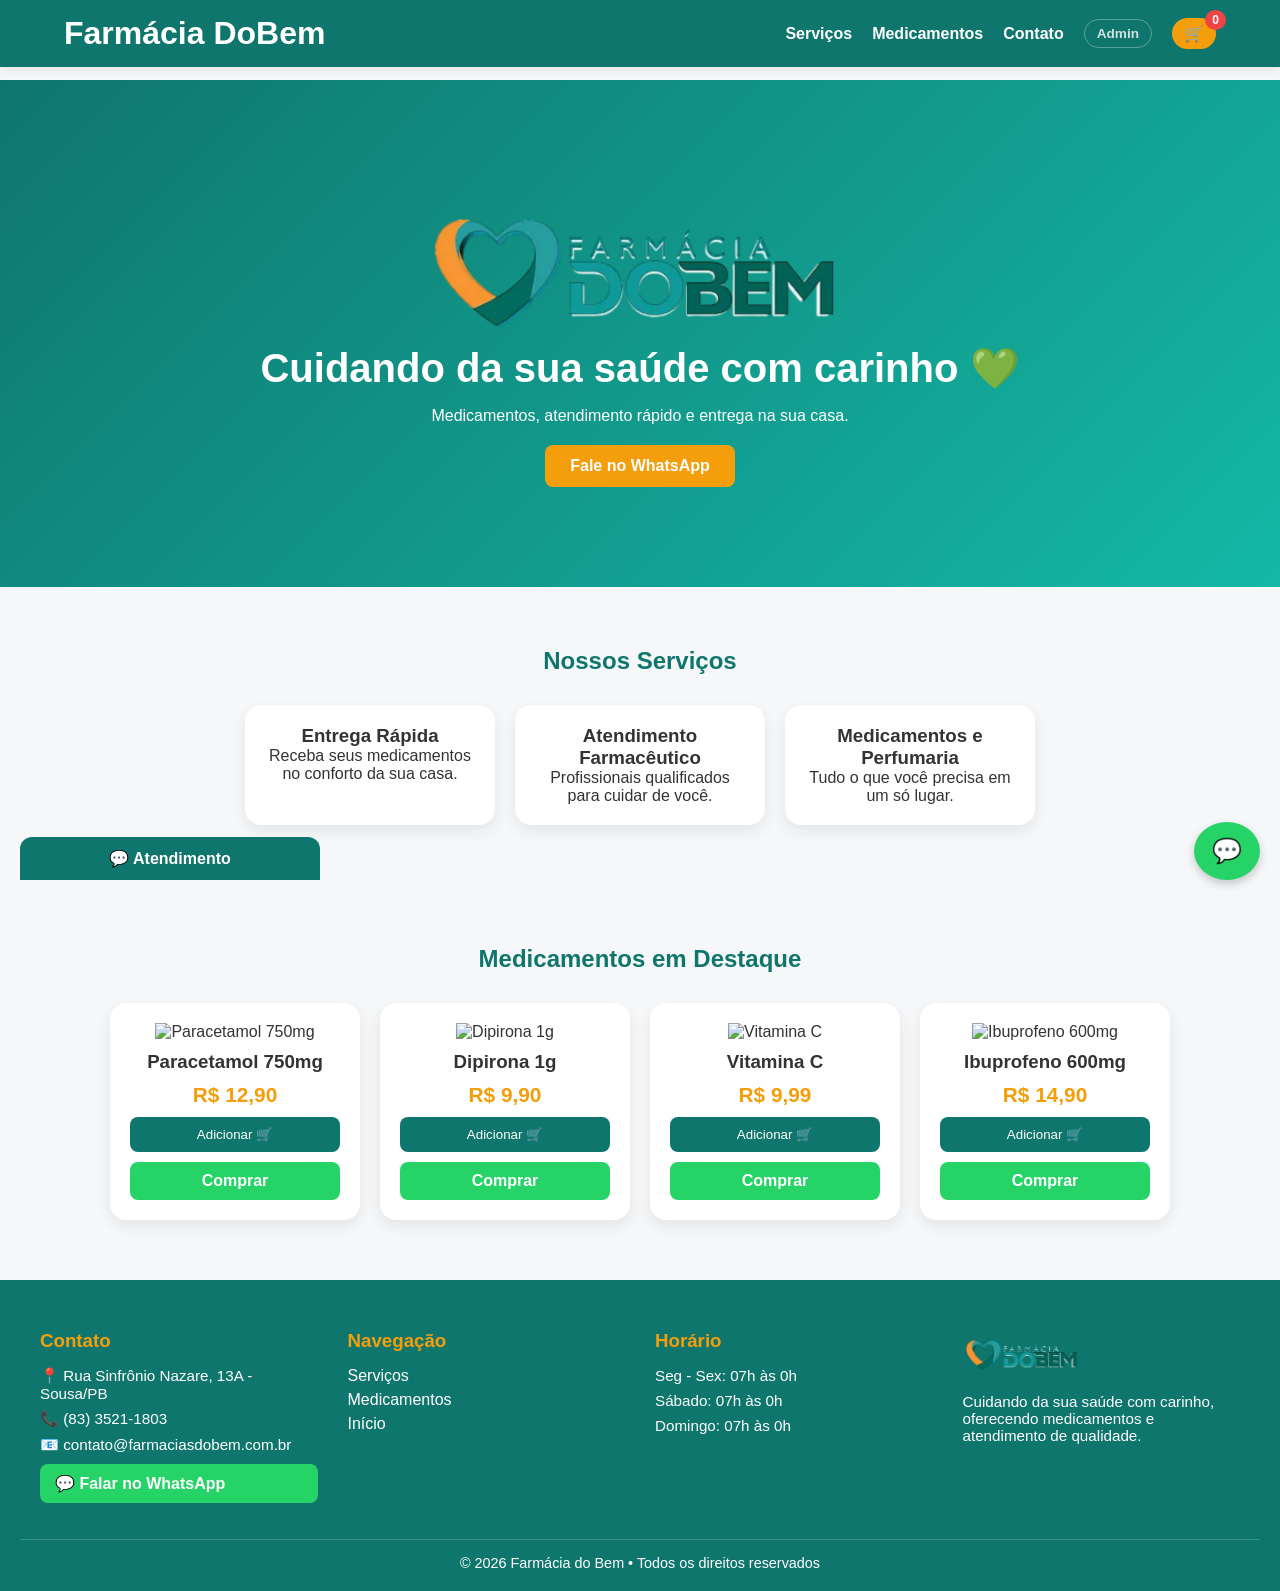
==== commit 7a295482: "Fix HTML structure and update paths" ====
--- a/index.html
+++ b/index.html
@@ -7,7 +7,7 @@
     <title>Farmácia DoBem</title>
 
     <!-- CSS correto -->
-    <link rel="stylesheet" href="style.css">
+    <link rel="stylesheet" href="/style.css">
 </head>
 
 <body>
@@ -54,7 +54,7 @@
     <!-- HERO -->
     <section class="hero">
         <div class="hero-content">
-            <img src="src/farmadobem.png" width="35%" height="auto" item-aling="center" alt="Farmácia do Bem">
+            <img src="/src/farmadobem.png" width="35%" height="auto" item-aling="center" alt="Farmácia do Bem">
             <h2>Cuidando da sua saúde com carinho 💚</h2>
             <p>Medicamentos, atendimento rápido e entrega na sua casa.</p>
             <a href="https://wa.me/558335211803" class="btn">Fale no WhatsApp</a>
@@ -102,7 +102,7 @@
                 <p>📞 (83) 3521-1803</p>
                 <p>📧 contato@farmaciasdobem.com.br</p>
 
-                <a href="https://wa.me/+5583999247922" class="btn-footer">
+                <a href="https://wa.me/558335211803" class="btn-footer">
                     💬 Falar no WhatsApp
                 </a>
             </div>
@@ -124,7 +124,7 @@
             </div>
             <!-- LOGO + DESCRIÇÃO -->
             <div class="footer-col">
-                <img src="src/farmadobem.png" width="100px" height="auto" alt="Farmácia do Bem" class="footer-logo">
+                <img src="/src/farmadobem.png" width="100px" height="auto" alt="Farmácia do Bem" class="footer-logo">
                 <p> Cuidando da sua saúde com carinho, oferecendo medicamentos e atendimento de qualidade.</p>
             </div>
         </div>
@@ -135,7 +135,7 @@
     </footer>
 
     <!-- BOTÃO FLUTUANTE DO WHATSAPP -->
-    <a rel="https://wa.me/558335211803+5583999247922 class="whatsapp-float" target="_blank">
+    <a rel="https://wa.me/558335211803" class="whatsapp-float" target="_blank">
         💬
     </a>
 
@@ -188,9 +188,8 @@
 
 
     <!-- SCRIPTS NA ORDEM CORRETA -->
-    <script src="medicamentos.js"></script>
-    <script src="script.js"></script>
-    <script src="admin.js"></script>
+    <script src="/medicamentos.js"></script>
+    <script src="/script.js"></script>
 
 
 </body>
